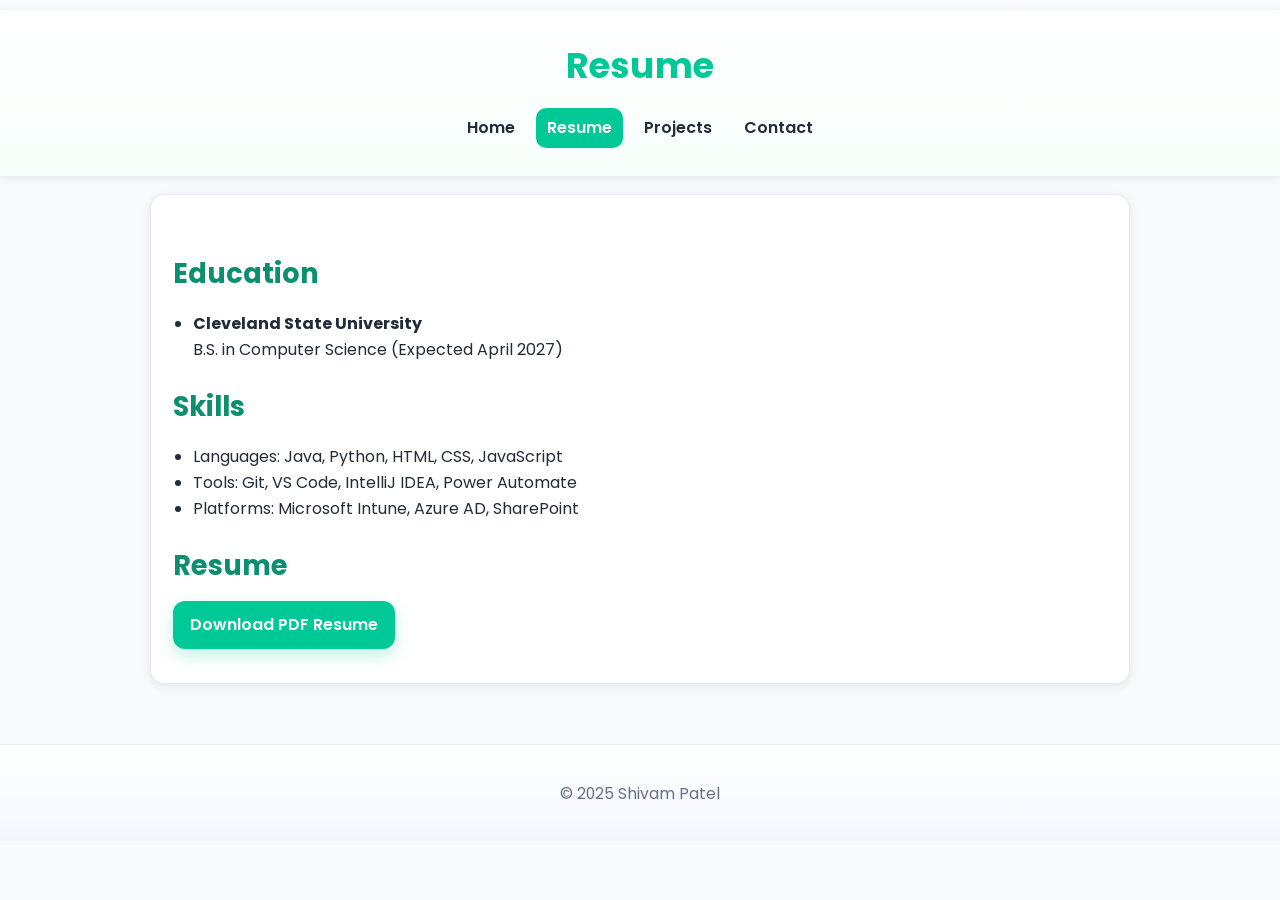
==== about.html @ fe66656a "Initial commit - resume website" ====
<!DOCTYPE html>
<html lang="en">
<head>
  <meta charset="UTF-8" />
  <title>Resume | Shivam Patel</title>
  <meta name="viewport" content="width=device-width, initial-scale=1" />
  <link rel="stylesheet" href="style.css" />
  <link rel="icon" href="assets/favicon.png">
  <link href="https://fonts.googleapis.com/css2?family=Poppins:wght@400;600&display=swap" rel="stylesheet">
</head>
<body>
  <header class="reveal" data-anim="fade" data-onload>
    <h1>Resume</h1>
    <nav>
      <a href="index.html">Home</a>
      <a href="about.html" class="active">Resume</a>
      <a href="projects.html">Projects</a>
      <a href="contact.html">Contact</a>
    </nav>
  </header>

  <main class="container reveal" data-anim="up" data-onload data-delay="80">
    <h2>Education</h2>
    <ul>
      <li>
        <strong>Cleveland State University</strong><br />
        B.S. in Computer Science (Expected April 2027)
      </li>
    </ul>

    <h2>Skills</h2>
    <ul>
      <li>Languages: Java, Python, HTML, CSS, JavaScript</li>
      <li>Tools: Git, VS Code, IntelliJ IDEA, Power Automate</li>
      <li>Platforms: Microsoft Intune, Azure AD, SharePoint</li>
    </ul>

    <h2>Resume</h2>
    <a href="assets/resume.pdf" target="_blank" class="btn btn-primary">Download PDF Resume</a>
  </main>

  <footer class="reveal" data-anim="fade" data-delay="100">
    <p>© 2025 Shivam Patel</p>
  </footer>

  <script>
    window.addEventListener('DOMContentLoaded', () => {
      document.querySelectorAll('.reveal[data-onload]').forEach(el => { el.classList.add('show'); });
    });
    const io = new IntersectionObserver((entries) => {
      entries.forEach(e => { if (e.isIntersecting) { e.target.classList.add('show'); io.unobserve(e.target); }});
    }, { threshold: 0.08 });
    document.querySelectorAll('.reveal:not(.show)').forEach(el => io.observe(el));
  </script>
</body>
</html>
---- style.css ----
/* Color system */
:root{
  --bg: #f7f9fc;              /* page background */
  --surface: #ffffff;          /* cards/sections/header/footer */
  --border: #e6ebf2;           /* soft borders */
  --text: #222b38;             /* main text */
  --muted: #5a6a85;           /* secondary text */
  --accent: #00c896;           /* primary mint */
  --accent-2: #00e6aa;         /* hover mint */
  --chip-bg: #f1f6ff;
  --chip-border: #dfe7f3;
  --shadow-sm: 0 2px 8px rgba(16, 24, 40, .08);
  --shadow-md: 0 8px 24px rgba(16, 24, 40, .10);
}

/* Reset & base */
* { box-sizing: border-box; }
html, body { margin:0; padding:0; }
html { scroll-behavior: smooth; }
body {
  font-family: 'Poppins', system-ui, -apple-system, Segoe UI, Roboto, sans-serif;
  background: var(--bg);
  color: var(--text);
  line-height: 1.6;
}

/* Links */
a { color: var(--accent); text-decoration: none; }
a:hover { color: var(--accent-2); }

/* Header (gradient + sticky) */
header{
  background: linear-gradient(180deg, #ffffff 0%, #f7fffb 100%);
  color: var(--accent);
  text-align: center;
  padding: 28px 20px;
  box-shadow: var(--shadow-sm);
  position: sticky;
  top: 0;
  z-index: 50;
  transition: box-shadow .18s ease, background-color .18s ease, transform .12s ease;
}
/* stronger shadow when page is scrolled */
header.is-scrolled{
  box-shadow: 0 8px 24px rgba(16,24,40,.12);
}

/* Footer (soft gradient) */
footer{
  background: linear-gradient(180deg, #ffffff 0%, #f3f7fd 100%);
  color: #667085;
  text-align: center;
  padding: 20px;
  margin-top: 50px;
  font-size: .98rem;
  border-top: 1px solid var(--border);
}

header h1 { margin: 0 0 6px; font-size: 2.2rem; letter-spacing: .2px; }
header p { margin: 0 0 10px; color: #2b9e83; font-weight: 500; }

nav { margin-top: 8px; display: inline-flex; gap: 10px; flex-wrap: wrap; }
nav a {
  color: var(--text);
  font-weight: 600;
  padding: 6px 10px;
  border-radius: 10px;
  border: 1px solid transparent;
  transition: background-color .18s ease, color .18s ease, border-color .18s ease, transform .12s ease;
}
nav a:hover { background:#f2fbf8; color:#087f5b; border-color:#cdefe5; transform: translateY(-1px); }
nav a.active { background: var(--accent); color:#fff; }

/* Hero */
.hero {
  text-align: center;
  padding: 60px 20px 36px;
  background: linear-gradient(180deg, var(--surface) 0%, var(--bg) 100%);
  border-bottom: 1px solid var(--border);
}
.profile-pic{
  width: 160px; height: 160px; border-radius: 50%; object-fit: cover;
  margin-bottom: 18px; border: 4px solid var(--accent);
  box-shadow: 0 8px 20px rgba(0,200,150,.18);
}
.hero h2 { font-size: 2rem; color: #0b8f6f; margin: 10px 0; }
.hero p {
  max-width: 760px; margin: 0 auto; color: var(--muted); font-size: 1.08rem;
}

/* Sections / containers */
.about-me, .container{
  background: var(--surface);
  max-width: 980px;
  margin: 28px auto;
  padding: 34px 22px;
  text-align: left;
  border-radius: 14px;
  border: 1px solid var(--border);
  box-shadow: var(--shadow-sm);
}
.about-me h2, .container h2{
  color: #0b8f6f; margin-bottom: 14px; font-size: 1.7rem;
}
.about-me p, .container p, .container li { color: var(--text); }
.container ul { list-style: disc; padding-left: 20px; }

/* Buttons */
.btn{
  display:inline-block; padding:10px 16px; border-radius:12px;
  font-weight:600; text-decoration:none; border:1px solid transparent;
  transition:transform .12s ease, background-color .18s ease, border-color .18s ease, color .18s ease, box-shadow .18s ease;
  will-change: transform;
}
.btn:hover { transform: translateY(-1px); }
.btn:active { transform: translateY(0); opacity:.95; }
.btn-primary{ background: var(--accent); color:#fff; box-shadow: 0 6px 16px rgba(0,200,150,.25); }
.btn-primary:hover{ background: var(--accent-2); }
.btn-ghost{ background: #f7fffd; color:#095f49; border-color:#bfeee1; }
.btn-ghost:hover{ background:#effaf7; border-color:#96e7d3; }
.btn-small{ padding:8px 12px; font-size:.95rem; }
.cta-row{ margin-top:18px; display:flex; gap:12px; justify-content:center; flex-wrap:wrap; }

/* Hero stats */
.hero-stats{
  margin: 26px auto 0;
  display:grid; grid-template-columns: repeat(3, minmax(120px,1fr)); gap:14px;
  max-width: 720px;
}
.hero-stats > div{
  background: var(--surface);
  border: 1px solid var(--border);
  border-radius: 12px;
  padding: 14px 10px;
  box-shadow: var(--shadow-sm);
}
.hero-stats .stat{ display:block; font-size:1.6rem; color: var(--accent); font-weight: 800; line-height:1.2; }
.hero-stats .label{ display:block; font-size:.95rem; color: var(--muted); }

/* Chips */
.chip-row{ display:flex; flex-wrap:wrap; gap:10px; }
.chip{
  background: var(--chip-bg);
  border: 1px solid var(--chip-border);
  padding:8px 12px; border-radius:999px; font-size:.95rem; color:#2b3a55;
}

/* Project filters + cards */
.filters{ display:flex; gap:8px; margin: 6px 0 18px; flex-wrap:wrap; }
.pill{
  background:#f2f6ff; border:1px solid #d8e2f1; color:#2b3a55;
  padding:8px 12px; border-radius:999px; cursor:pointer; font-weight:600;
  transition: border-color .18s ease, background-color .18s ease, transform .12s ease;
}
.pill:hover{ border-color:#b7c8e6; transform: translateY(-1px); }
.pill.active{ background:#e9fff8; border-color:#bfeee1; color:#095f49; }

.card-grid{ display:grid; grid-template-columns:repeat(auto-fit, minmax(260px,1fr)); gap:16px; }
.card{
  background: var(--surface);
  border:1px solid var(--border);
  border-radius:14px; padding:18px;
  box-shadow: var(--shadow-md);
  transition: transform .15s ease, border-color .18s ease, box-shadow .18s ease;
}
.card:hover{ transform: translateY(-4px); border-color:#cfe2ff; box-shadow: 0 12px 28px rgba(16,24,40,.12); }
.card h3{ margin-top:0; color:#0b8f6f; }
.card p{ color: var(--muted); }
.tags{ display:flex; gap:8px; margin:10px 0 14px; }
.tags span{
  font-size:.85rem; background:#f7faff; border:1px solid #e0e7f5;
  padding:4px 8px; border-radius:999px; color:#486090;
}

/* Contact list */
.contact-list{ list-style:none; padding-left:0; }
.contact-list li{ margin-bottom: 14px; display:flex; align-items:center; gap:10px; }
.contact-list i{ color: var(--accent); }

/* Animations (on-load + scroll) */
@keyframes fade-in-up { from { opacity:0; transform: translateY(14px);} to { opacity:1; transform: translateY(0);} }
@keyframes fade-in { from { opacity: 0;} to { opacity: 1;} }
@keyframes scale-in { from { opacity: 0; transform: scale(.98);} to { opacity: 1; transform: scale(1);} }

.reveal{ opacity:0; transform: translateY(10px); will-change: transform, opacity; }
.reveal.show[data-anim="up"] { animation: fade-in-up .6s ease-out forwards; }
.reveal.show[data-anim="fade"] { animation: fade-in .5s ease-out forwards; }
.reveal.show[data-anim="scale"]{ animation: scale-in .45s ease-out forwards; }
.reveal.show{ animation-delay: var(--delay, 0ms); }

/* Motion accessibility */
@media (prefers-reduced-motion: reduce){
  .btn, .card, nav a { transition: none; }
  .reveal{ opacity:1; transform:none; }
  .reveal.show{ animation: none !important; }
}

/* Responsive */
@media (max-width: 768px){
  header h1{ font-size: 1.8rem; }
  .hero h2{ font-size: 1.5rem; }
  nav a{ padding:6px 9px; }
  .about-me, .container{ padding: 28px 18px; }
  .hero-stats{ grid-template-columns: 1fr 1fr 1fr; }
}
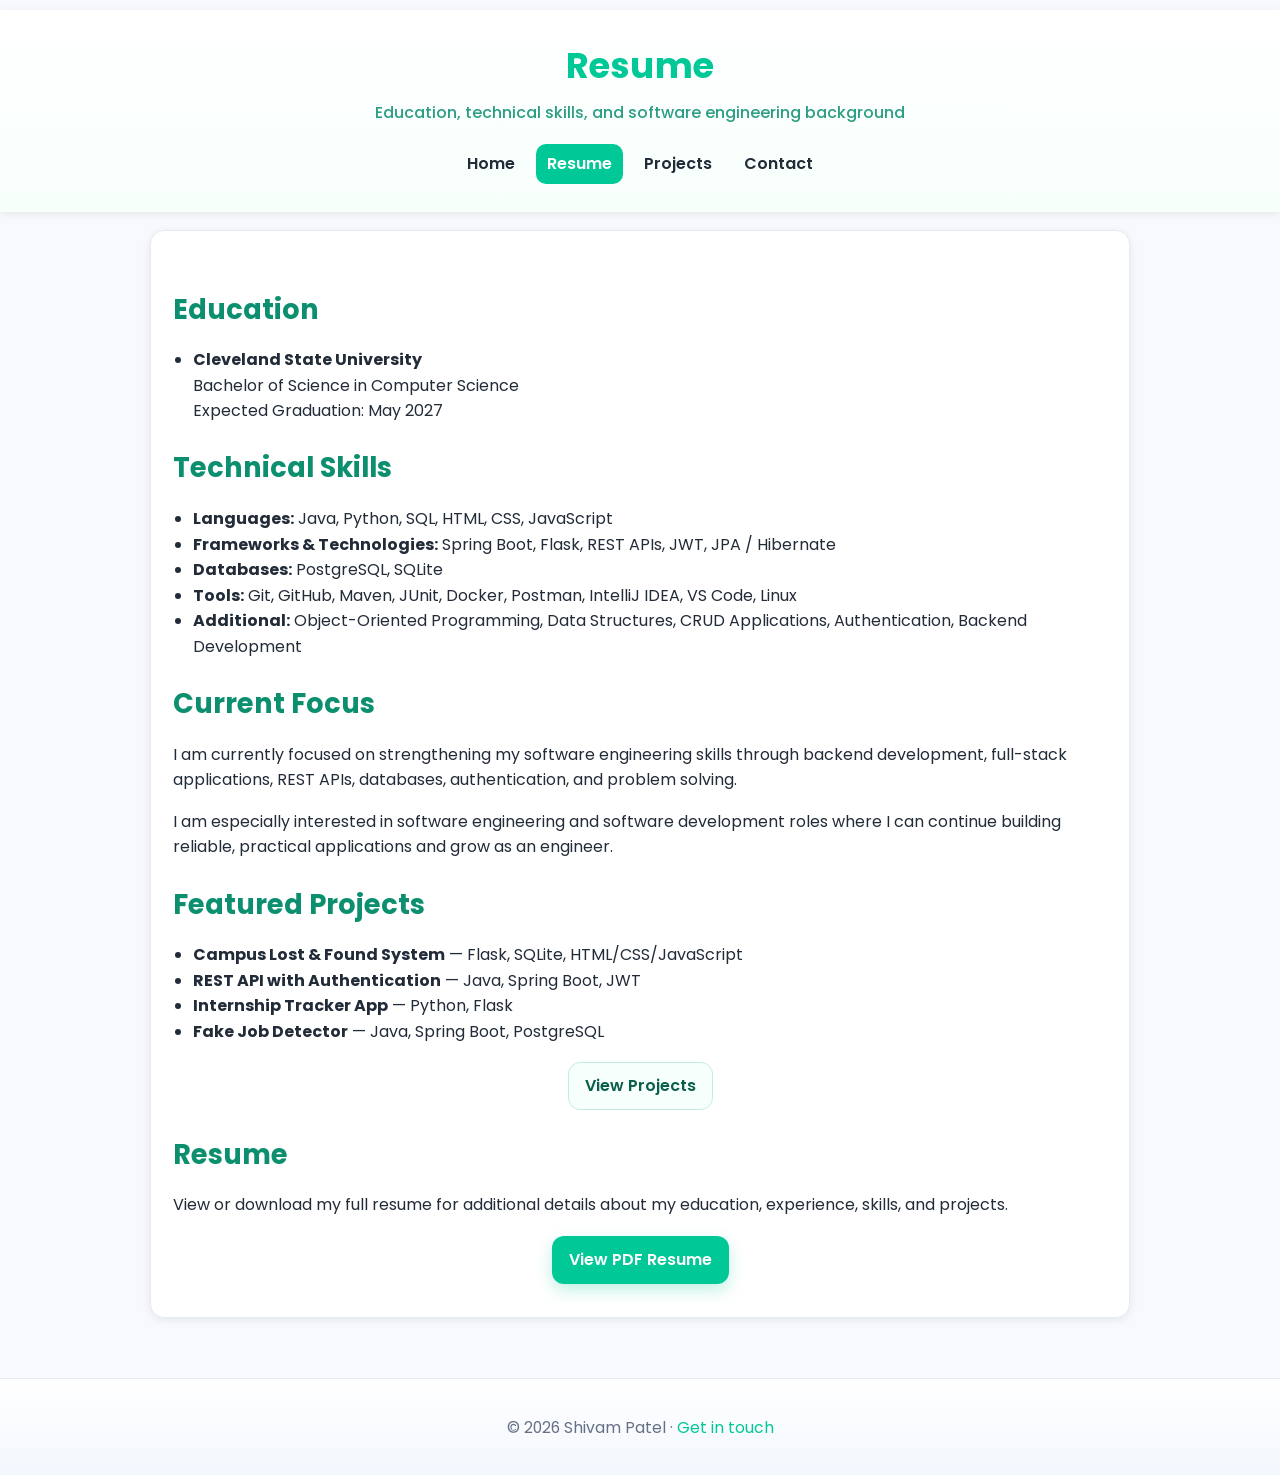
==== commit ba43d006: "Update resume page" ====
--- a/about.html
+++ b/about.html
@@ -1,56 +1,295 @@
 <!DOCTYPE html>
 <html lang="en">
+
 <head>
   <meta charset="UTF-8" />
+
   <title>Resume | Shivam Patel</title>
-  <meta name="viewport" content="width=device-width, initial-scale=1" />
+
+  <meta
+    name="viewport"
+    content="width=device-width, initial-scale=1"
+  />
+
+  <meta
+    name="description"
+    content="Resume and technical background of Shivam Patel, a Computer Science student focused on software engineering, backend development, APIs, and databases."
+  />
+
   <link rel="stylesheet" href="style.css" />
   <link rel="icon" href="assets/favicon.png">
-  <link href="https://fonts.googleapis.com/css2?family=Poppins:wght@400;600&display=swap" rel="stylesheet">
+
+  <link
+    href="https://fonts.googleapis.com/css2?family=Poppins:wght@400;500;600;700&display=swap"
+    rel="stylesheet"
+  >
 </head>
+
+
 <body>
-  <header class="reveal" data-anim="fade" data-onload>
+
+  <!-- HEADER -->
+  <header
+    class="reveal"
+    data-anim="fade"
+    data-onload
+  >
+
     <h1>Resume</h1>
+
+    <p>
+      Education, technical skills, and software engineering background
+    </p>
+
     <nav>
       <a href="index.html">Home</a>
       <a href="about.html" class="active">Resume</a>
       <a href="projects.html">Projects</a>
       <a href="contact.html">Contact</a>
     </nav>
+
   </header>
 
-  <main class="container reveal" data-anim="up" data-onload data-delay="80">
-    <h2>Education</h2>
-    <ul>
-      <li>
-        <strong>Cleveland State University</strong><br />
-        B.S. in Computer Science (Expected April 2027)
-      </li>
-    </ul>
-
-    <h2>Skills</h2>
-    <ul>
-      <li>Languages: Java, Python, HTML, CSS, JavaScript</li>
-      <li>Tools: Git, VS Code, IntelliJ IDEA, Power Automate</li>
-      <li>Platforms: Microsoft Intune, Azure AD, SharePoint</li>
-    </ul>
-
-    <h2>Resume</h2>
-    <a href="assets/resume.pdf" target="_blank" class="btn btn-primary">Download PDF Resume</a>
+
+
+  <!-- MAIN -->
+  <main
+    class="container reveal"
+    data-anim="up"
+    data-onload
+    data-delay="80"
+  >
+
+    <!-- EDUCATION -->
+    <section>
+
+      <h2>Education</h2>
+
+      <ul>
+
+        <li>
+          <strong>Cleveland State University</strong><br>
+          Bachelor of Science in Computer Science<br>
+          Expected Graduation: May 2027
+        </li>
+
+      </ul>
+
+    </section>
+
+
+
+    <!-- TECHNICAL SKILLS -->
+    <section>
+
+      <h2>Technical Skills</h2>
+
+      <ul>
+
+        <li>
+          <strong>Languages:</strong>
+          Java, Python, SQL, HTML, CSS, JavaScript
+        </li>
+
+        <li>
+          <strong>Frameworks &amp; Technologies:</strong>
+          Spring Boot, Flask, REST APIs, JWT, JPA / Hibernate
+        </li>
+
+        <li>
+          <strong>Databases:</strong>
+          PostgreSQL, SQLite
+        </li>
+
+        <li>
+          <strong>Tools:</strong>
+          Git, GitHub, Maven, JUnit, Docker, Postman,
+          IntelliJ IDEA, VS Code, Linux
+        </li>
+
+        <li>
+          <strong>Additional:</strong>
+          Object-Oriented Programming, Data Structures,
+          CRUD Applications, Authentication, Backend Development
+        </li>
+
+      </ul>
+
+    </section>
+
+
+
+    <!-- FOCUS -->
+    <section>
+
+      <h2>Current Focus</h2>
+
+      <p>
+        I am currently focused on strengthening my software engineering
+        skills through backend development, full-stack applications,
+        REST APIs, databases, authentication, and problem solving.
+      </p>
+
+      <p>
+        I am especially interested in software engineering and software
+        development roles where I can continue building reliable,
+        practical applications and grow as an engineer.
+      </p>
+
+    </section>
+
+
+
+    <!-- FEATURED PROJECTS -->
+    <section>
+
+      <h2>Featured Projects</h2>
+
+      <ul>
+
+        <li>
+          <strong>Campus Lost &amp; Found System</strong>
+          — Flask, SQLite, HTML/CSS/JavaScript
+        </li>
+
+        <li>
+          <strong>REST API with Authentication</strong>
+          — Java, Spring Boot, JWT
+        </li>
+
+        <li>
+          <strong>Internship Tracker App</strong>
+          — Python, Flask
+        </li>
+
+        <li>
+          <strong>Fake Job Detector</strong>
+          — Java, Spring Boot, PostgreSQL
+        </li>
+
+      </ul>
+
+      <div class="cta-row">
+
+        <a
+          class="btn btn-ghost"
+          href="projects.html"
+        >
+          View Projects
+        </a>
+
+      </div>
+
+    </section>
+
+
+
+    <!-- RESUME DOWNLOAD -->
+    <section>
+
+      <h2>Resume</h2>
+
+      <p>
+        View or download my full resume for additional details about
+        my education, experience, skills, and projects.
+      </p>
+
+      <div class="cta-row">
+
+        <a
+          href="assets/resume.pdf"
+          target="_blank"
+          rel="noopener"
+          class="btn btn-primary"
+        >
+          View PDF Resume
+        </a>
+
+      </div>
+
+    </section>
+
+
   </main>
 
-  <footer class="reveal" data-anim="fade" data-delay="100">
-    <p>© 2025 Shivam Patel</p>
+
+
+  <!-- FOOTER -->
+  <footer
+    class="reveal"
+    data-anim="fade"
+    data-delay="100"
+  >
+
+    <p>
+      © 2026 Shivam Patel ·
+      <a href="contact.html">Get in touch</a>
+    </p>
+
   </footer>
 
+
+
   <script>
+
+    // Show elements when page loads
     window.addEventListener('DOMContentLoaded', () => {
-      document.querySelectorAll('.reveal[data-onload]').forEach(el => { el.classList.add('show'); });
+
+      document
+        .querySelectorAll('.reveal[data-onload]')
+        .forEach(el => {
+
+          const delay = el.getAttribute('data-delay');
+
+          if (delay) {
+            el.style.setProperty('--delay', delay + 'ms');
+          }
+
+          el.classList.add('show');
+
+        });
+
     });
-    const io = new IntersectionObserver((entries) => {
-      entries.forEach(e => { if (e.isIntersecting) { e.target.classList.add('show'); io.unobserve(e.target); }});
-    }, { threshold: 0.08 });
-    document.querySelectorAll('.reveal:not(.show)').forEach(el => io.observe(el));
+
+
+
+    // Scroll animation
+    const observer = new IntersectionObserver((entries) => {
+
+      entries.forEach(entry => {
+
+        if (entry.isIntersecting) {
+
+          const delay =
+            entry.target.getAttribute('data-delay');
+
+          if (delay) {
+            entry.target.style.setProperty(
+              '--delay',
+              delay + 'ms'
+            );
+          }
+
+          entry.target.classList.add('show');
+
+          observer.unobserve(entry.target);
+
+        }
+
+      });
+
+    }, {
+      threshold: 0.08
+    });
+
+
+    document
+      .querySelectorAll('.reveal:not(.show)')
+      .forEach(el => observer.observe(el));
+
   </script>
+
+
 </body>
-</html>
+
+</html>
